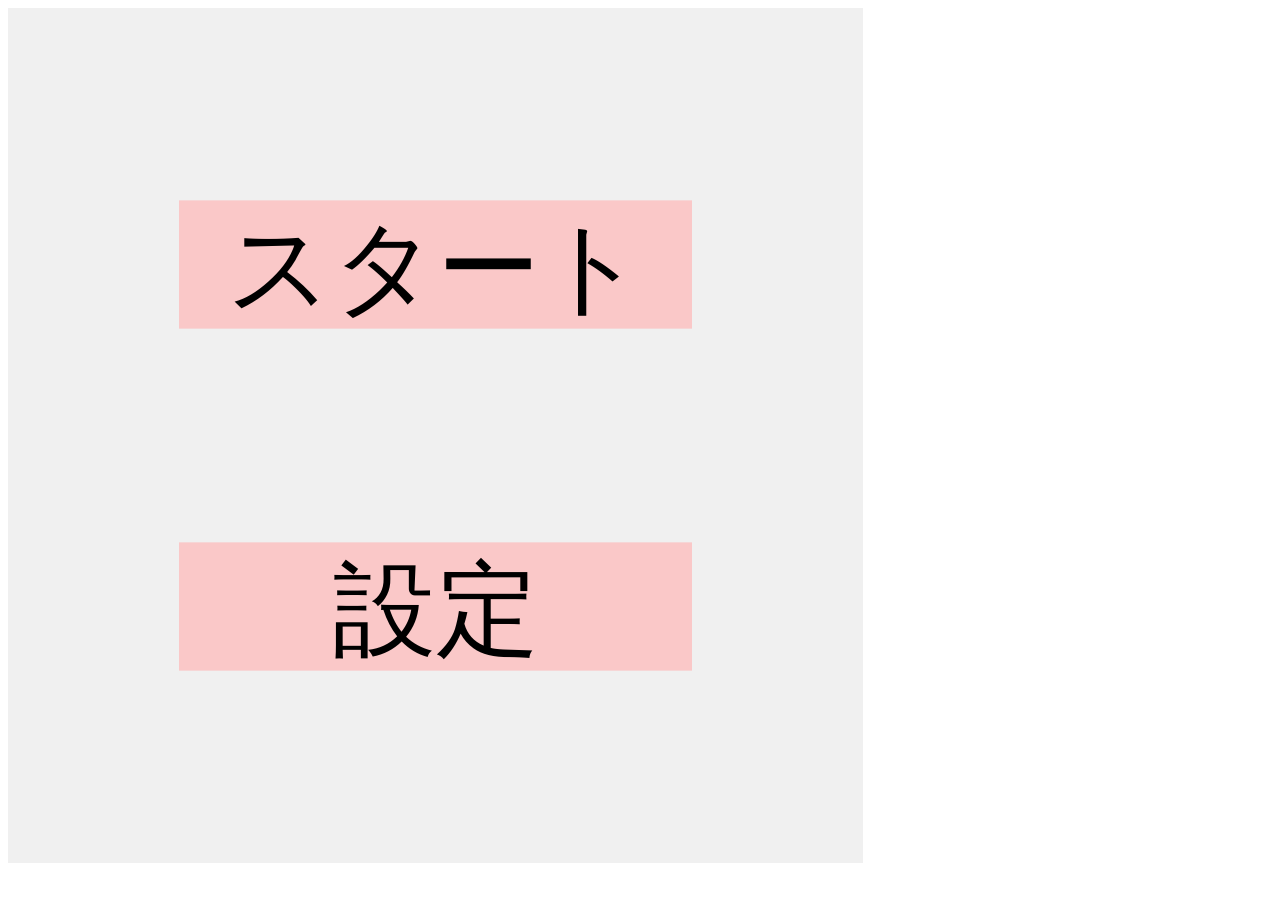
==== index.html @ c44fad4d "refactor: 全ソースファイルを src 配下に移動 branch#refactor/code-structure" ====
<!DOCTYPE html>
<html lang="en">
<head>
    <meta charset="UTF-8">
    <meta http-equiv="X-UA-Compatible" content="IE=edge">
    <meta name="viewport" content="width=device-width, initial-scale=1.0">
    <title>wave length</title>
</head>
<body>
    <canvas id = "canvas">
        canvasに対応していません
    </canvas>

    <script type = "module" src = "./src/callMain.js"></script>
</body>
</html>
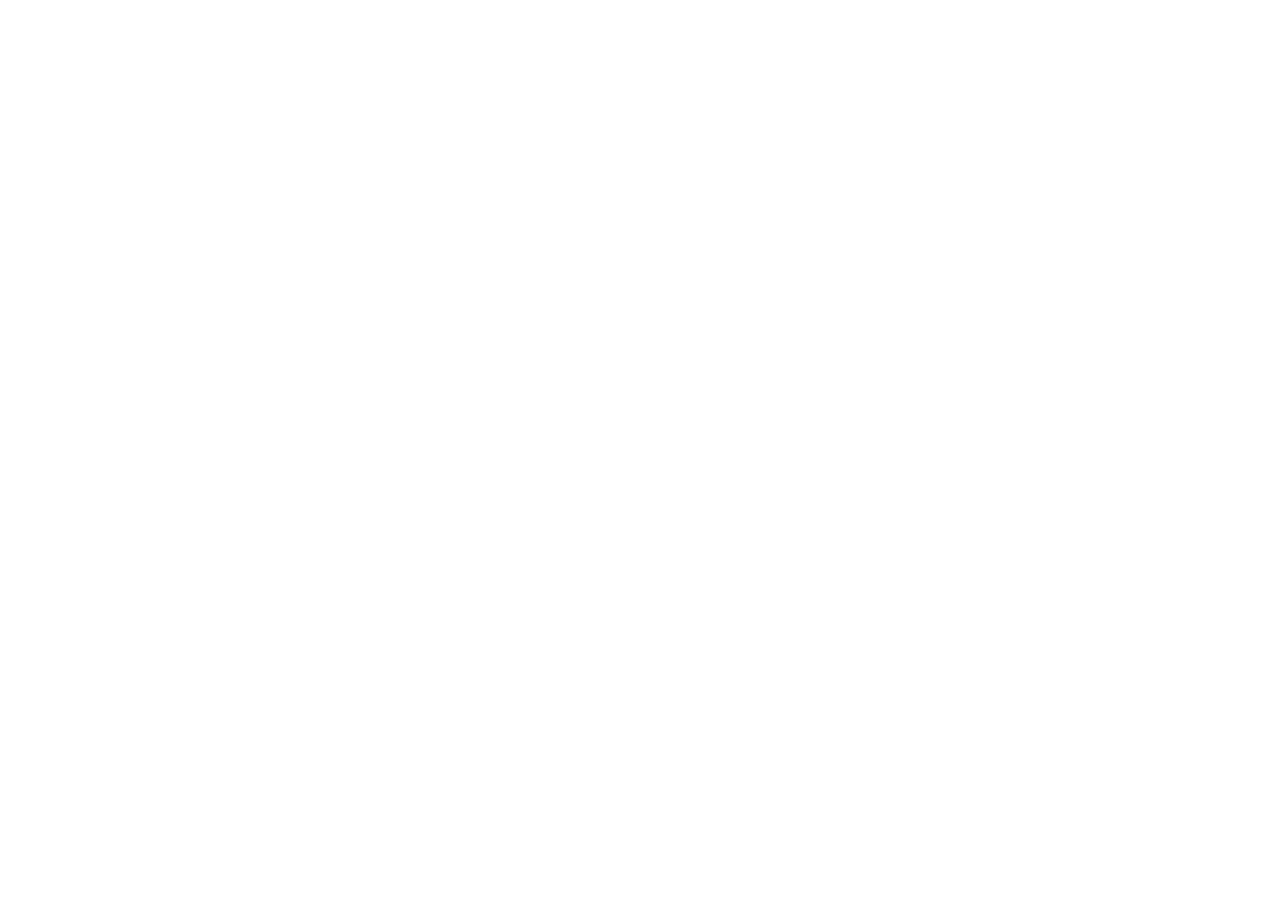
==== commit 86fb171c: "fix: canvas が選択されちゃう現象を修正 branch#refactor/code-structure" ====
--- a/index.html
+++ b/index.html
@@ -4,6 +4,10 @@
     <meta charset="UTF-8">
     <meta http-equiv="X-UA-Compatible" content="IE=edge">
     <meta name="viewport" content="width=device-width, initial-scale=1.0">
+    <link 
+        rel = "stylesheet"
+        href = "./src/ui/canvas.css"    
+    />
     <title>wave length</title>
 </head>
 <body>
--- a/src/ui/canvas.css
+++ b/src/ui/canvas.css
@@ -0,0 +1,6 @@
+/* 長押しによって canvas そのものが選択されちゃう現象を防ぐ */
+canvas {
+  user-select: none;
+  -webkit-user-select: none;
+  touch-action: none;
+}
